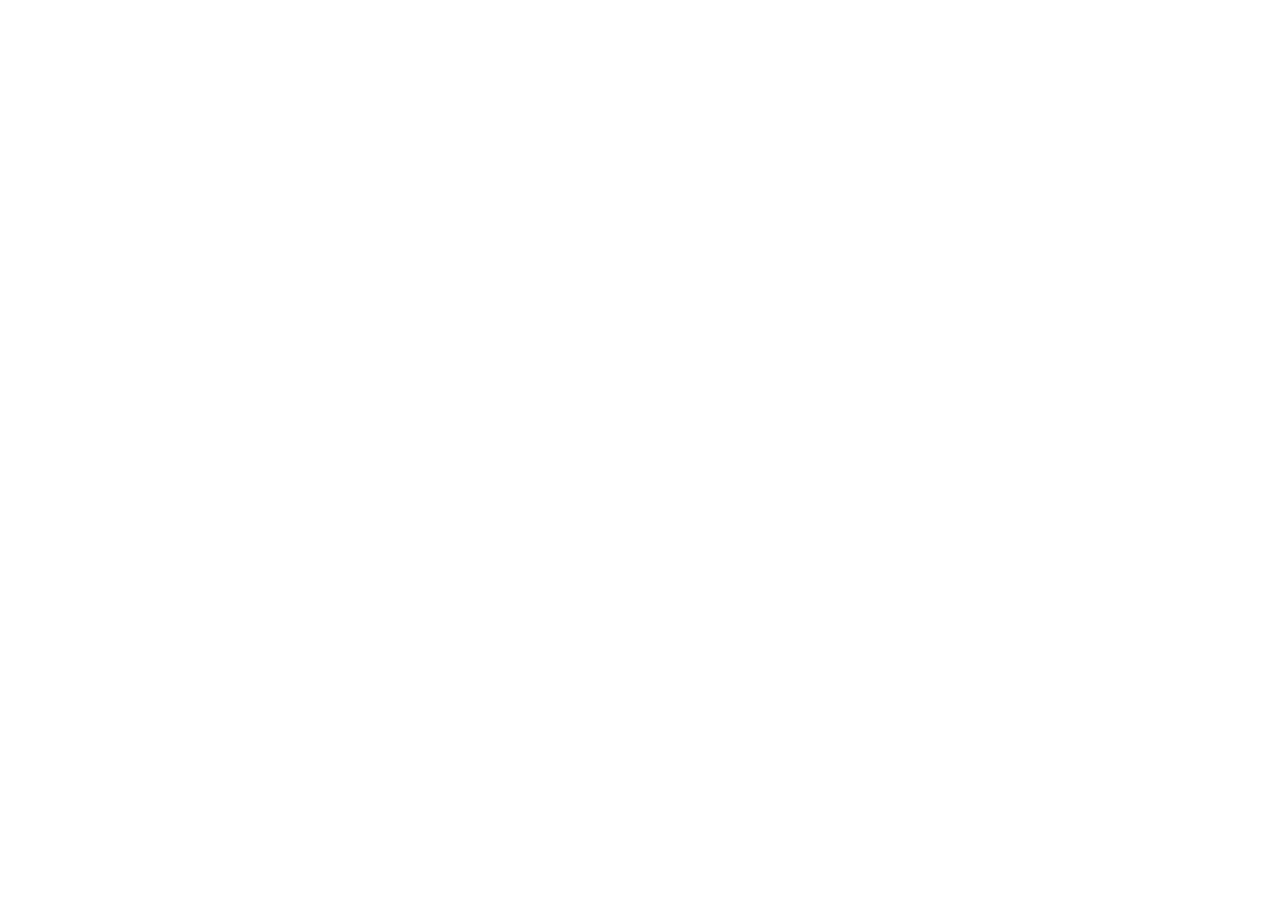
==== index.html @ e83551f7 "criei pagina principal" ====
<!DOCTYPE html>
<html lang="pt-br">
<head>
    <meta charset="UTF-8">
    <meta name="viewport" content="width=device-width, initial-scale=1.0">
    <link rel="shortcut icon" href="favicon.ico" type="image/x-icon">
    <title>Projeto Redes Sociais</title>
</head>
<body>
    
</body>
</html>
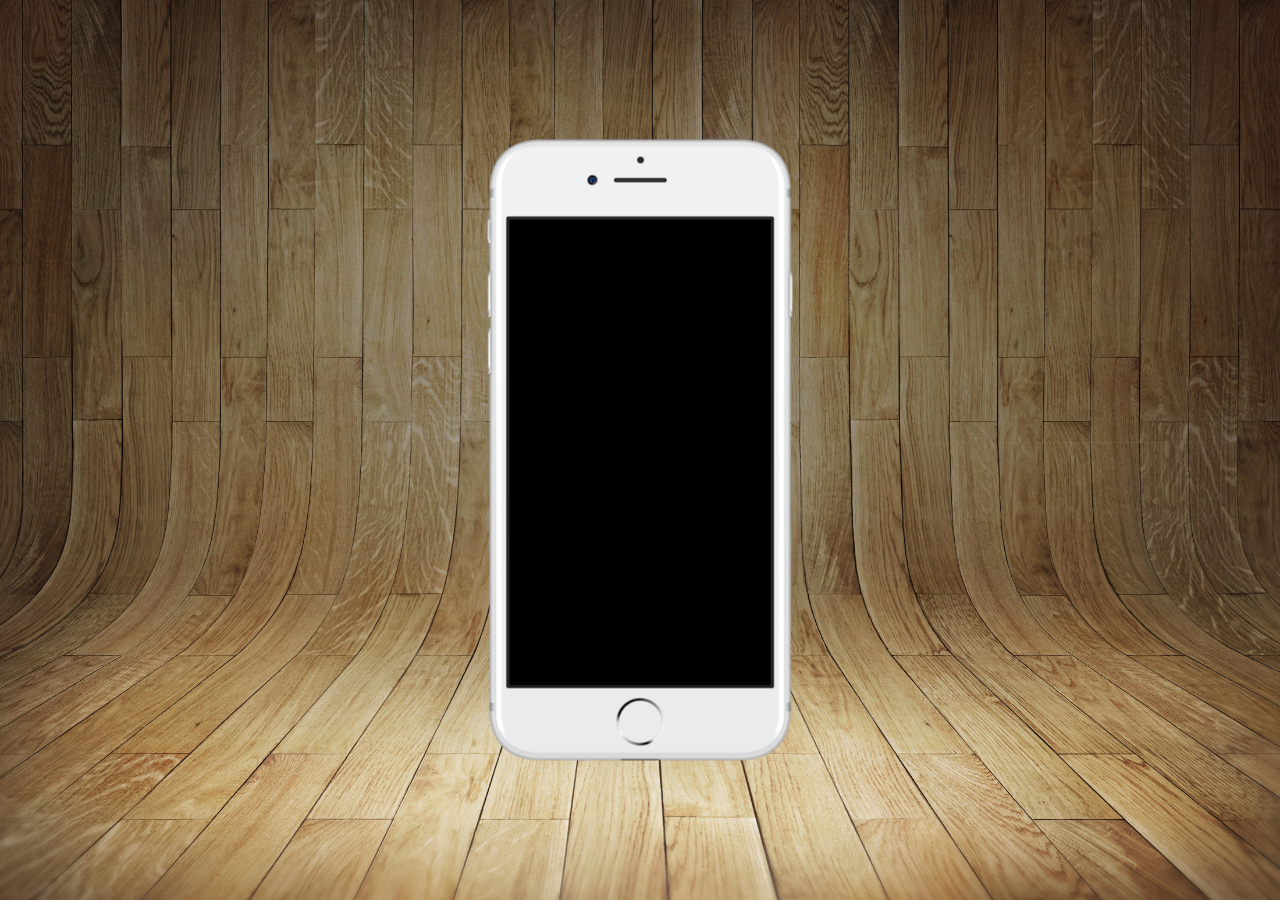
==== commit c2e24574: "celular na tela" ====
--- a/index.html
+++ b/index.html
@@ -4,9 +4,17 @@
     <meta charset="UTF-8">
     <meta name="viewport" content="width=device-width, initial-scale=1.0">
     <link rel="shortcut icon" href="favicon.ico" type="image/x-icon">
+    <link rel="stylesheet" href="estilos/style.css">
     <title>Projeto Redes Sociais</title>
 </head>
 <body>
-    
+    <main>
+        <section id="telefone">
+
+        </section>
+        <section id="redes-sociais">
+
+        </section>
+    </main>
 </body>
 </html>
--- a/estilos/style.css
+++ b/estilos/style.css
@@ -0,0 +1,35 @@
+@charset "UTF-8";
+
+* {
+    margin: 0px;
+    padding: 0px;
+    font-family: Arial, Helvetica, sans-serif;
+}
+
+html, body {
+    height: 100vh;
+    width: 100vw;
+}
+body {
+    background: url('../imagens/fundo-madeira.jpg') no-repeat top center;
+    background-size: cover;
+    background-attachment: fixed;
+}
+
+main {
+    height: 100vh;
+    position: relative;
+    
+}
+
+section#telefone {
+    position: absolute;
+    top: 50%;
+    left: 50%;
+    transform: translate(-50%, -50%);
+
+    height: 627px;
+    width: 311px;
+    background: url('../imagens/frame-iphone.png') no-repeat;
+
+}
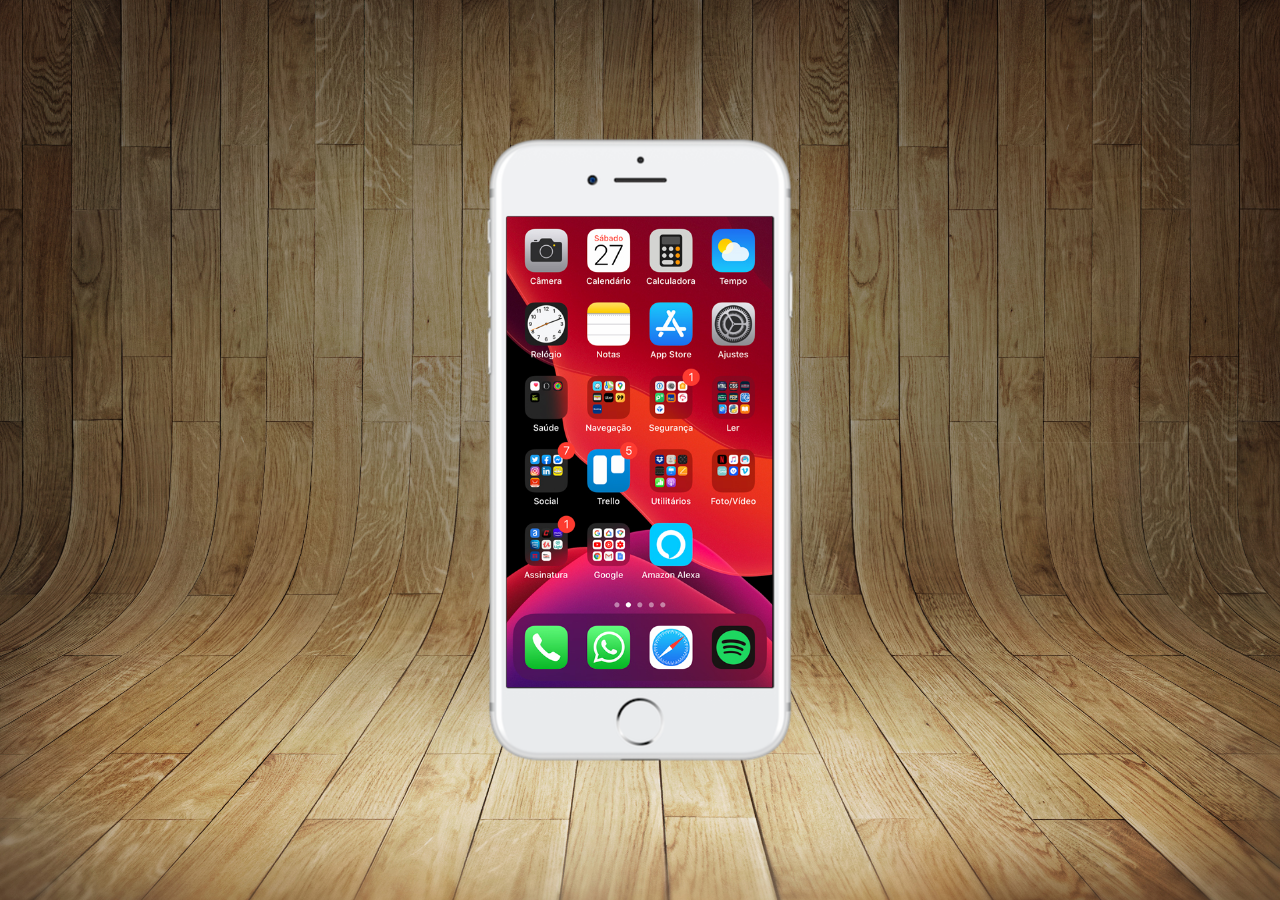
==== commit 0663c0d4: "criei a tela home" ====
--- a/index.html
+++ b/index.html
@@ -10,7 +10,7 @@
 <body>
     <main>
         <section id="telefone">
-
+            <iframe src="home.html" name="tela" id="tela" frameborder="0"></iframe>
         </section>
         <section id="redes-sociais">
 
--- a/estilos/style.css
+++ b/estilos/style.css
@@ -32,4 +32,12 @@
     width: 311px;
     background: url('../imagens/frame-iphone.png') no-repeat;
 
+}
+
+iframe#tela {
+    position: relative;
+    top: 80px;
+    left: 22px;
+    width: 266px;
+    height: 471px;
 }
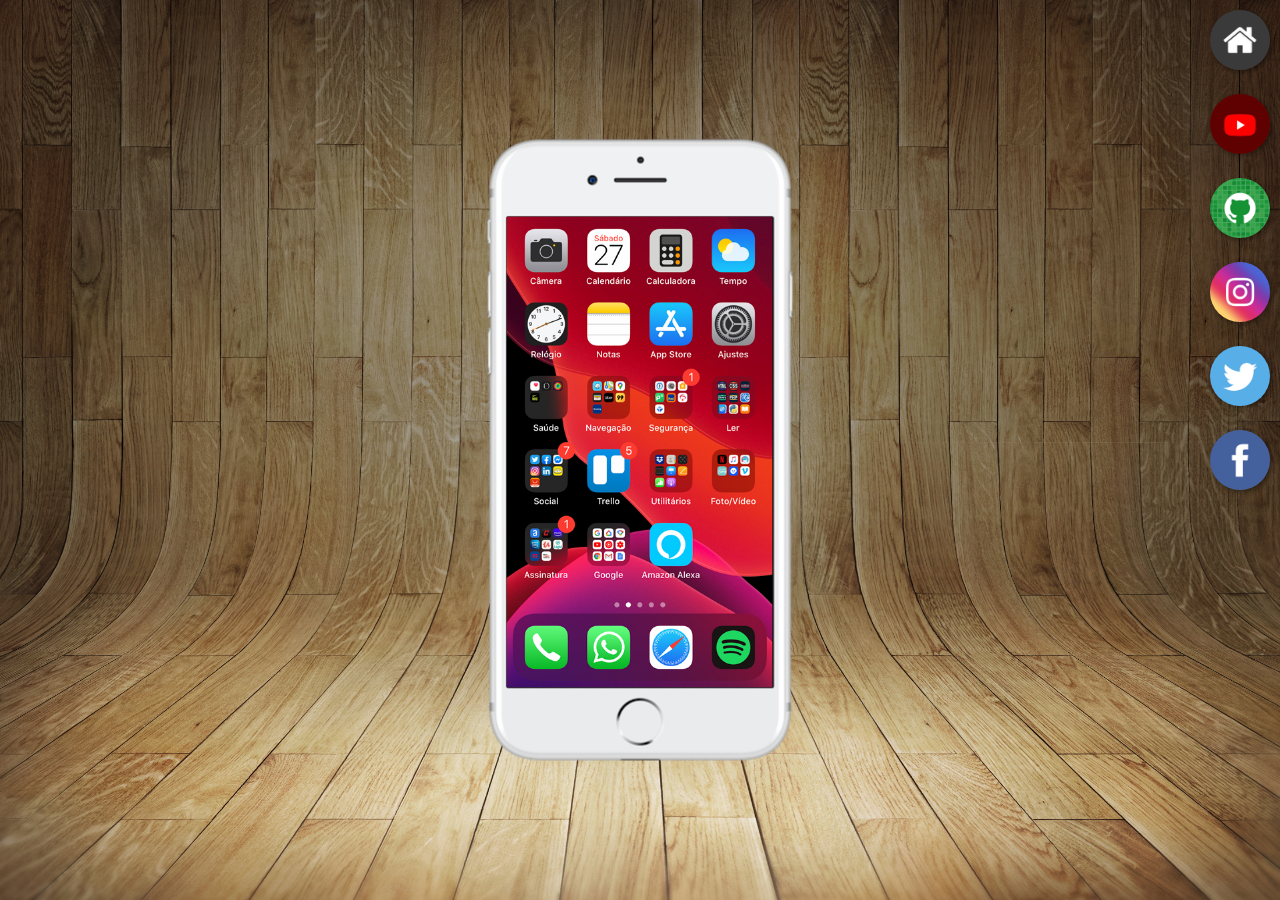
==== commit 4fdad329: "criado os logos das redes" ====
--- a/index.html
+++ b/index.html
@@ -10,10 +10,17 @@
 <body>
     <main>
         <section id="telefone">
-            <iframe src="home.html" name="tela" id="tela" frameborder="0"></iframe>
+            <iframe src="home.html" name="tela" id="tela" frameborder="0"> 
+                Seu navegador não é compatível
+            </iframe>
         </section>
         <section id="redes-sociais">
-
+            <a href="#" target="tela"> <img src="imagens/logo-home.jpg" alt="Home"></a><br>
+            <a href="#" target="tela"> <img src="imagens/logo-youtube.jpg" alt="Youtube"></a><br>
+            <a href="#" target="tela"> <img src="imagens/logo-github.jpg" alt="Github"></a><br>
+            <a href="#" target="tela"> <img src="imagens/logo-instagram.jpg" alt="Instagram"></a><br>
+            <a href="#" target="tela"> <img src="imagens/logo-twitter.jpg" alt="Twitter"></a><br>
+            <a href="#" target="tela"> <img src="imagens/logo-facebook.jpg" alt="Facebook"></a>
         </section>
     </main>
 </body>
--- a/estilos/style.css
+++ b/estilos/style.css
@@ -40,4 +40,22 @@
     left: 22px;
     width: 266px;
     height: 471px;
+}
+
+section#redes-sociais {
+    text-align: right;
+}
+
+section#redes-sociais img {
+    width: 60px;
+    margin: 10px;
+    border-radius: 50%;
+    box-shadow: 2px 2px 5px rgba(0, 0, 0, 0.393);
+}
+
+section#redes-sociais img:hover {
+    border: 2px solid rgba(225, 219, 219, 0.637);
+    transform: translate(-5px, -5px);
+    box-shadow: 5px 5px 10px rgba(0, 0, 0, 0.637);
+    transition: transform 0.5s, border 0.5s;
 }
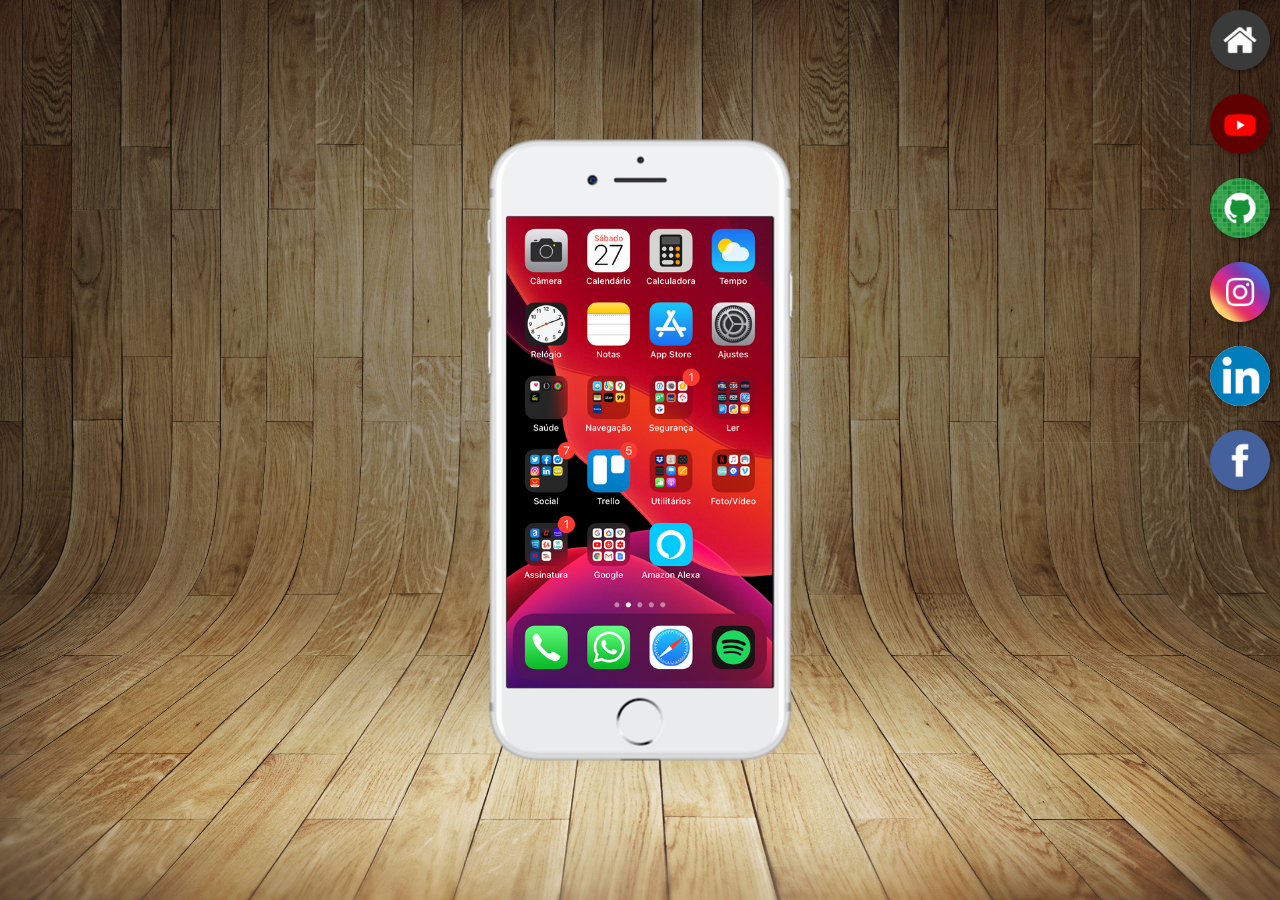
==== commit 17ce12fc: "atualizacao" ====
--- a/index.html
+++ b/index.html
@@ -15,12 +15,12 @@
             </iframe>
         </section>
         <section id="redes-sociais">
-            <a href="#" target="tela"> <img src="imagens/logo-home.jpg" alt="Home"></a><br>
-            <a href="#" target="tela"> <img src="imagens/logo-youtube.jpg" alt="Youtube"></a><br>
-            <a href="#" target="tela"> <img src="imagens/logo-github.jpg" alt="Github"></a><br>
-            <a href="#" target="tela"> <img src="imagens/logo-instagram.jpg" alt="Instagram"></a><br>
-            <a href="#" target="tela"> <img src="imagens/logo-twitter.jpg" alt="Twitter"></a><br>
-            <a href="#" target="tela"> <img src="imagens/logo-facebook.jpg" alt="Facebook"></a>
+            <a href="home.html" target="tela"> <img src="imagens/logo-home.jpg" alt="Home"></a><br>
+            <a href="youtube.html" target="tela"> <img src="imagens/logo-youtube.jpg" alt="Youtube"></a><br>
+            <a href="github.html" target="tela"> <img src="imagens/logo-github.jpg" alt="Github"></a><br>
+            <a href="instagram.html" target="tela"> <img src="imagens/logo-instagram.jpg" alt="Instagram"></a><br>
+            <a href="linkedin.html" target="tela"> <img src="imagens/logo-linkedin.jpg" alt="Linkedin"></a><br>
+            <a href="facebook.html" target="tela"> <img src="imagens/logo-facebook.jpg" alt="Facebook"></a>
         </section>
     </main>
 </body>
